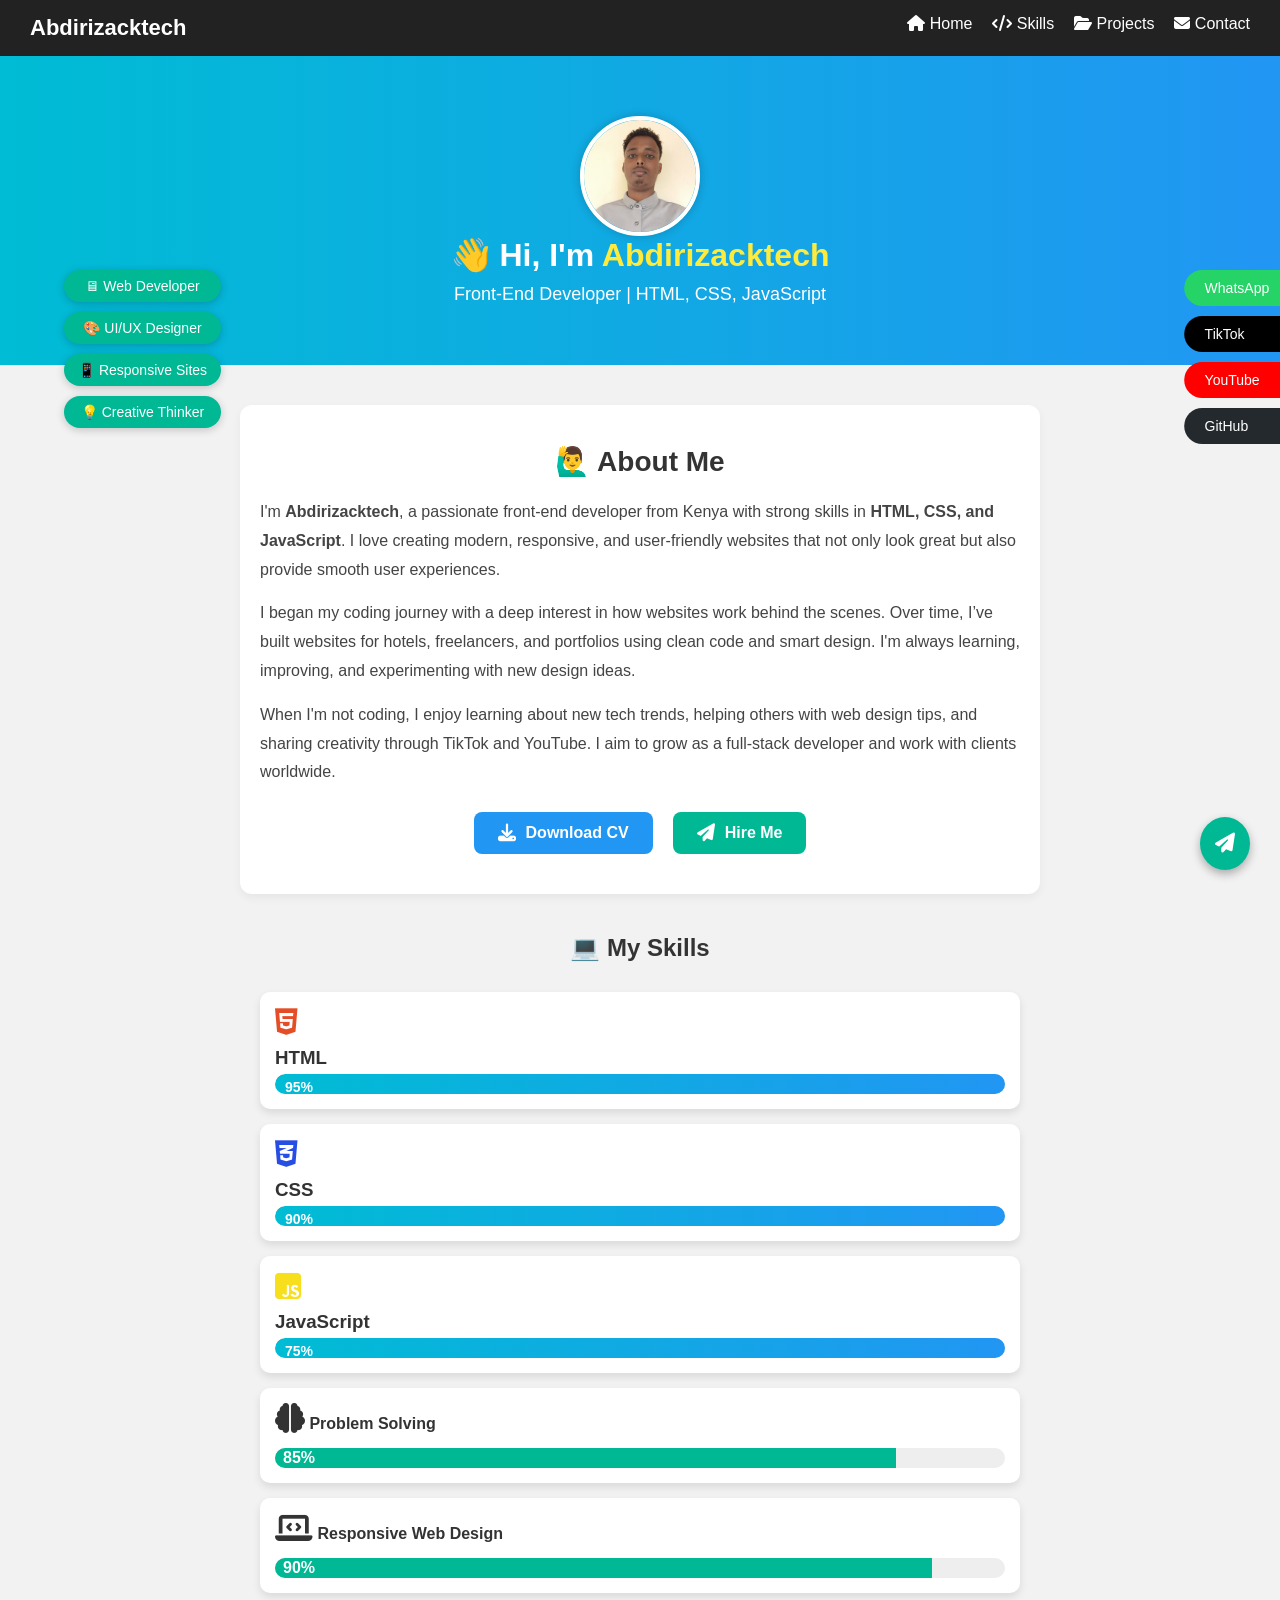
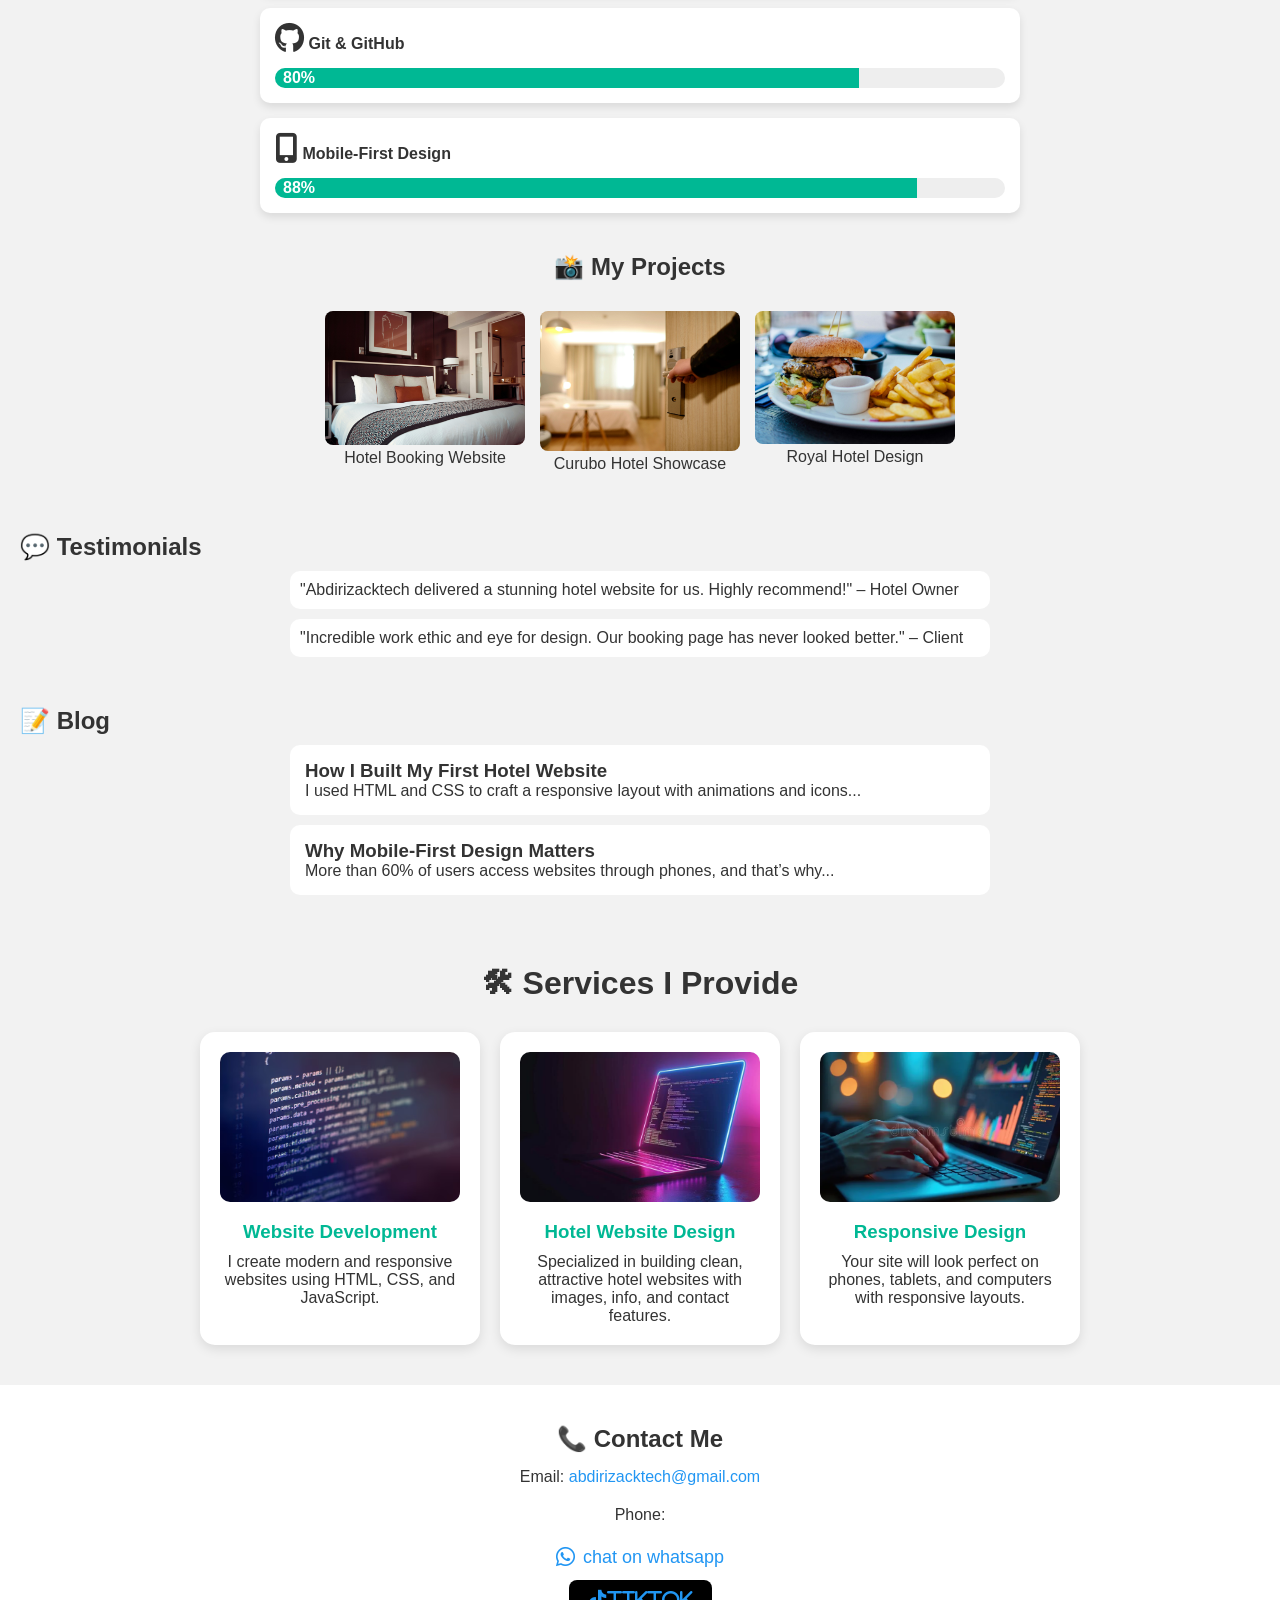
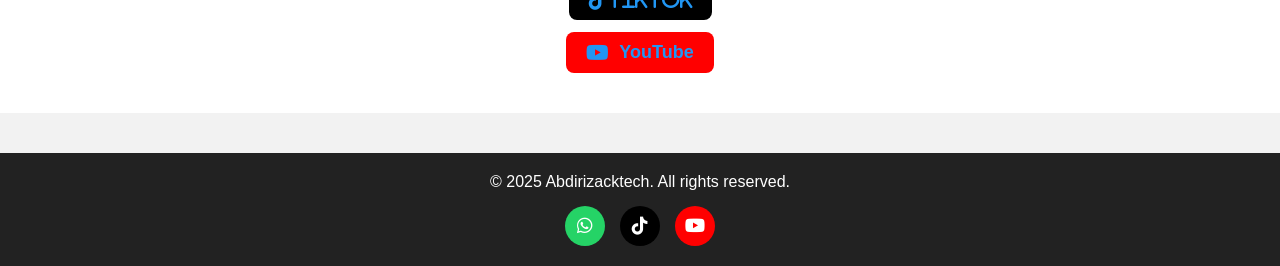
==== index.html @ b5147c23 "Rename p.html to index.html" ====
<!DOCTYPE html>
<html lang="en">
  <head>
    <meta charset="UTF-8" />
    <title>Abdirizacktech Portfolio</title>
    <link rel="stylesheet" href="style.css" />
    <!-- Font Awesome CDN -->
    <link
      rel="stylesheet"
      href="https://cdnjs.cloudflare.com/ajax/libs/font-awesome/6.4.0/css/all.min.css" />
    <meta name="viewport" content="width=device-width, initial-scale=1.0" />
  </head>
  <body>
    <!-- Navbar -->
    <nav class="navbar">
      <div class="logo">Abdirizacktech</div>
      <ul class="nav-links">
        <li>
          <a href="#home"><i class="fas fa-home"></i> Home</a>
        </li>
        <li>
          <a href="#skills"><i class="fas fa-code"></i> Skills</a>
        </li>
        <li>
          <a href="#projects"><i class="fas fa-folder-open"></i> Projects</a>
        </li>
        <li>
          <a href="#contact"><i class="fas fa-envelope"></i> Contact</a>
        </li>
      </ul>
    </nav>

    <!-- Header -->
    <header id="home">
      <div class="header-content">
        <div class="popup-container">
          <div class="popup-bubble">🖥 Web Developer</div>
          <div class="popup-bubble">🎨 UI/UX Designer</div>
          <div class="popup-bubble">📱 Responsive Sites</div>
          <div class="popup-bubble">💡 Creative Thinker</div>
        </div>
        <img
          src="profiles/IMG_20241104_105812_166.jpg"
          alt="my profile"
          class="profile-pc" />
      </div>
      <h1 class="slide-down">👋 Hi, I'm <span>Abdirizacktech</span></h1>
      <p class="fade-in">Front-End Developer | HTML, CSS, JavaScript</p>
    </header>
    <!--about me section-->
    <section class="about-section" id="about">
      <h2>🙋‍♂️ About Me</h2>
      <p>
        I'm <strong>Abdirizacktech</strong>, a passionate front-end developer
        from Kenya with strong skills in
        <strong>HTML, CSS, and JavaScript</strong>. I love creating modern,
        responsive, and user-friendly websites that not only look great but also
        provide smooth user experiences.
      </p>

      <p>
        I began my coding journey with a deep interest in how websites work
        behind the scenes. Over time, I’ve built websites for hotels,
        freelancers, and portfolios using clean code and smart design. I'm
        always learning, improving, and experimenting with new design ideas.
      </p>

      <p>
        When I'm not coding, I enjoy learning about new tech trends, helping
        others with web design tips, and sharing creativity through TikTok and
        YouTube. I aim to grow as a full-stack developer and work with clients
        worldwide.
      </p>
      <div class="about-buttons">
        <a href="cv.pdf" download class="btn btn-download">
          <i class="fas fa-download"></i> Download CV
        </a>
        <a href="#contact" class="btn btn-hire">
          <i class="fas fa-paper-plane"></i> Hire Me
        </a>
      </div>
    </section>
    <!-- Skills Section -->
    <section class="skills-section" id="skills">
      <h2>💻 My Skills</h2>

      <div class="skill-box">
        <i class="fab fa-html5 html-icon"></i>
        <h3>HTML</h3>
        <div class="skill-bar">
          <div class="progress" style="width: 95%">95%</div>
        </div>
      </div>

      <div class="skill-box">
        <i class="fab fa-css3-alt css-icon"></i>
        <h3>CSS</h3>
        <div class="skill-bar">
          <div class="progress" style="width: 90%">90%</div>
        </div>
      </div>

      <div class="skill-box">
        <i class="fab fa-js-square js-icon"></i>
        <h3>JavaScript</h3>
        <div class="skill-bar">
          <div class="progress" style="width: 75%">75%</div>
        </div>
      </div>
      <!-- Existing skills above here -->

      <!-- New Expanded Skills -->
      <div class="skill-box">
        <i class="fas fa-brain"></i> Problem Solving
        <div class="skill-bar">
          <div class="skill-level" style="width: 85%">85%</div>
        </div>
      </div>
      <div class="skill-box">
        <i class="fas fa-laptop-code"></i> Responsive Web Design
        <div class="skill-bar">
          <div class="skill-level" style="width: 90%">90%</div>
        </div>
      </div>
      <div class="skill-box">
        <i class="fab fa-github"></i> Git & GitHub
        <div class="skill-bar">
          <div class="skill-level" style="width: 80%">80%</div>
        </div>
      </div>
      <div class="skill-box">
        <i class="fas fa-mobile-alt"></i> Mobile-First Design
        <div class="skill-bar">
          <div class="skill-level" style="width: 88%">88%</div>
        </div>
      </div>
    </section>
    <!-- Projects Section -->
    <section class="projects-section" id="projects">
      <h2>📸 My Projects</h2>
      <div class="project-gallery">
        <div class="project">
          <a href="#"
            ><img
              src="hotel pic/pexels-pixabay-164595.jpg"
              alt="Hotel Project 1"
          /></a>
          <p>Hotel Booking Website</p>
        </div>
        <div class="project">
          <a href="#"
            ><img
              src="hotel pic/pexels-pixabay-271639.jpg"
              alt="Hotel Project 2"
          /></a>
          <p>Curubo Hotel Showcase</p>
        </div>
        <div class="project">
          <a href="#"
            ><img
              src="hotel pic/pexels-robinstickel-70497.jpg"
              alt="Hotel Project 3"
          /></a>
          <p>Royal Hotel Design</p>
        </div>
      </div>
    </section>
    <section class="testimonial-section">
      <h2>💬 Testimonials</h2>
      <div class="testimonial">
        <p>
          "Abdirizacktech delivered a stunning hotel website for us. Highly
          recommend!" – Hotel Owner
        </p>
      </div>
      <div class="testimonial">
        <p>
          "Incredible work ethic and eye for design. Our booking page has never
          looked better." – Client
        </p>
      </div>
    </section>
    <section class="blog-section">
      <h2>📝 Blog</h2>
      <div class="blog-post">
        <h3>How I Built My First Hotel Website</h3>
        <p>
          I used HTML and CSS to craft a responsive layout with animations and
          icons...
        </p>
      </div>
      <div class="blog-post">
        <h3>Why Mobile-First Design Matters</h3>
        <p>
          More than 60% of users access websites through phones, and that’s
          why...
        </p>
      </div>
    </section>
    <section id="services">
      <h2>🛠 Services I Provide</h2>
      <div class="service-boxes">
        <div class="service">
          <img src="profiles/html5-editor.avif" alt="Web Development" />
          <h3>Website Development</h3>
          <p>
            I create modern and responsive websites using HTML, CSS, and
            JavaScript.
          </p>
        </div>
        <div class="service">
          <img src="profiles/modern-laptop.jpeg" alt="Hotel Website" />
          <h3>Hotel Website Design</h3>
          <p>
            Specialized in building clean, attractive hotel websites with
            images, info, and contact features.
          </p>
        </div>
        <div class="service">
          <img src="profiles/hands-coding.webp" alt="Responsive Design" />
          <h3>Responsive Design</h3>
          <p>
            Your site will look perfect on phones, tablets, and computers with
            responsive layouts.
          </p>
        </div>
      </div>
    </section>

    <!-- Contact Section -->
    <section class="contact-section" id="contact">
      <h2>📞 Contact Me</h2>
      <p>
        Email:
        <a href="mailto:abdirizacktech@gmail.com">abdirizacktech@gmail.com</a>
      </p>
      <div class="social-links">
        Phone:
        <a
          href="https://wa.me/254721620254"
          target="_blank"
          class="whatsapp-link"
          ><i class="fab fa-whatsapp"></i>chat on whatsapp</a
        >
        <a
          href="https://www.tiktok.com/@Abdirizacktech"
          target="_blank"
          class="social-icon tiktok">
          <i class="fab fa-tiktok">TikTok</i>
        </a>
        <a
          href="https://www.youtube.com/@All tech"
          target="_blank"
          class="social-icon youtube">
          <i class="fab fa-youtube"></i>
          YouTube</a
        >
      </div>
    </section>

    <!-- Footer -->
    <footer>
      <p>© 2025 Abdirizacktech. All rights reserved.</p>

      <div class="footer-socials">
        <a
          href="https://wa.me/254712345678"
          target="_blank"
          class="footer-icon whatsapp">
          <i class="fab fa-whatsapp"></i>
        </a>
        <a
          href="https://www.tiktok.com/@Abdirizacktech"
          target="_blank"
          class="footer-icon tiktok">
          <i class="fab fa-tiktok"></i>
        </a>
        <a
          href="https://www.youtube.com/@All tech"
          target="_blank"
          class="footer-icon youtube">
          <i class="fab fa-youtube"></i>
        </a>
      </div>
    </footer>
    <a href="#contact" class="floating-hire-btn" title="Hire Me">
      <i class="fas fa-paper-plane"></i>
    </a>
    <div class="socials-right">
      <a
        href="https://wa.me/yourwhatsapplink"
        target="_blank"
        class="social whatsapp"
        >WhatsApp</a
      >
      <a
        href="https://tiktok.com/@yourusername"
        target="_blank"
        class="social tiktok"
        >TikTok</a
      >
      <a
        href="https://youtube.com/@yourchannel"
        target="_blank"
        class="social youtube"
        >YouTube</a
      >
      <a
        href="https://github.com/yourgithub"
        target="_blank"
        class="social github"
        >GitHub</a
      >
    </div>
  </body>
</html>
---- style.css ----
/* General Reset */
* {
  margin: 0;
  padding: 0;
  box-sizing: border-box;
}
body {
  font-family: 'Segoe UI', sans-serif;
  background: #f2f2f2;
  color: #333;
  scroll-behavior: smooth;
}

/* Navbar */
.navbar {
  background: #222;
  color: white;
  display: flex;
  justify-content: space-between;
  padding: 15px 30px;
  position: sticky;
  top: 0;
  z-index: 1000;
}
.logo {
  font-size: 22px;
  font-weight: bold;
}
.nav-links {
  list-style: none;
  display: flex;
  gap: 20px;
}
.nav-links li a {
  text-decoration: none;
  color: white;
  font-size: 16px;
  transition: color 0.3s;
}
.nav-links li a:hover {
  color: #00bcd4;
}

/* Header */
header {
  background: linear-gradient(to right, #00bcd4, #2196f3);
  padding: 60px 20px;
  text-align: center;
  color: white;
}
header h1 span {
  color: #ffeb3b;
}
header p {
  margin-top: 10px;
  font-size: 18px;
}

/* Skills */
.skills-section {
  max-width: 800px;
  margin: 40px auto;
  padding: 0 20px;
}
.skills-section h2 {
  text-align: center;
  margin-bottom: 30px;
}
.skill-box {
  background: white;
  padding: 20px;
  border-radius: 12px;
  box-shadow: 0 4px 10px rgba(0,0,0,0.1);
  margin-bottom: 20px;
  transition: transform 0.3s;
}
.skill-box:hover {
  transform: scale(1.02);
}
.skill-box i {
  font-size: 30px;
  margin-bottom: 10px;
}
.html-icon { color: #e44d26; }
.css-icon { color: #264de4; }
.js-icon { color: #f7df1e; }

.skill-bar {
  background: #ddd;
  border-radius: 10px;
  overflow: hidden;
  margin-top: 10px;
}
.progress {
  background: linear-gradient(to right, #00bcd4, #2196f3);
  color: white;
  padding: 5px 10px;
  border-radius: 10px 0 0 10px;
  font-size: 14px;
  width: 0;
  animation: fillBar 1.5s forwards;
}

/* Projects */
.projects-section {
  max-width: 800px;
  margin: 40px auto;
  padding: 0 20px;
}
.projects-section h2 {
  text-align: center;
  margin-bottom: 30px;
}
.project-card {
  background: white;
  padding: 20px;
  border-radius: 12px;
  margin-bottom: 20px;
  box-shadow: 0 4px 10px rgba(0,0,0,0.1);
  transition: 0.3s;
}
.project-card:hover {
  transform: translateY(-5px);
}

/* Contact */
.contact-section {
  background: #fff;
  padding: 40px 20px;
  text-align: center;
}
.contact-section h2 {
  margin-bottom: 15px;
}
.contact-section a {
  color: #2196f3;
  text-decoration: none;
}

/* Footer */
footer {
  text-align: center;
  background: #222;
  color: white;
  padding: 20px;
  margin-top: 40px;
}

/* Animations */
@keyframes fillBar {
  to { width: inherit; }
}
.slide-down {
  animation: slideDown 1s ease;
}
@keyframes slideDown {
  from {
    transform: translateY(-40px);
    opacity: 0;
  }
  to {
    transform: translateY(0);
    opacity: 1;
  }
}
.fade-in {
  animation: fadeIn 2s ease;
}
@keyframes fadeIn {
  from { opacity: 0; }
  to { opacity: 1; }
}

/* Responsive */
@media (max-width: 600px) {
  .nav-links {
    flex-direction: column;
    gap: 10px;
    background: #333;
    padding: 10px;
  }
  .nav-links li a {
    display: block;
    padding: 5px 0;
  }
  header h1 {
    font-size: 24px;
  }
}
.header-content{
  display: flex;
  align-items: center;
  justify-content: center;
  gap: 20px;
  flex-wrap: wrap;
}
.profile-pc{
  width: 120px;
  height: 120px;
  border-radius: 50%;
  object-fit: cover;
  border: 4px solid #fff;
  box-shadow: 0 0 10px rgba(0,0,0,0.2);
}
.whatsapp-link{
  font-size: 18px;
  color: #25D366;
  text-decoration: none;
  display: inline-flex;
  align-items: center;
  gap: 8px;
  margin-top: 10px;
}
.whatsapp-link i {
  font-size: 22px;
}
.whatsapp-link:hover{
  color: #1ebe57;
  text-decoration: underline;
}.social-links {
  display: flex;
  flex-direction: column;
  align-items: center;
  gap: 12px;
  margin-top: 20px;
}

.social-icon {
  text-decoration: none;
  font-size: 18px;
  display: inline-flex;
  align-items: center;
  gap: 10px;
  padding: 10px 20px;
  border-radius: 8px;
  color: white;
  transition: 0.3s ease;
  font-weight: bold;
}

.social-icon i {
  font-size: 20px;
}

/* Platform-specific styles */
.whatsapp {
  background-color: #25D366;
}
.whatsapp:hover {
  background-color: #1ebe57;
}

.tiktok {
  background-color: #000;
}
.tiktok:hover {
  background-color: #111;
}

.youtube {
  background-color: #FF0000;
}
.youtube:hover {
  background-color: #cc0000;
}

.footer-socials {
  margin-top: 15px;
  display: flex;
  justify-content: center;
  gap: 15px;
}

.footer-icon {
  background: #444;
  color: white;
  font-size: 18px;
  width: 40px;
  height: 40px;
  border-radius: 50%;
  display: flex;
  justify-content: center;
  align-items: center;
  text-decoration: none;
  transition: background 0.3s ease, transform 0.3s ease;
}

.footer-icon:hover {
  transform: scale(1.1);
}

/* Icon colors */
.footer-icon.whatsapp { background-color: #25D366; }
.footer-icon.tiktok { background-color: #000; }
.footer-icon.youtube { background-color: #FF0000; }

.about-section {
  background: white;
  padding: 40px 20px;
  max-width: 800px;
  margin: 40px auto;
  border-radius: 12px;
  box-shadow: 0 4px 10px rgba(0,0,0,0.05);
}

.about-section h2 {
  text-align: center;
  margin-bottom: 20px;
  font-size: 28px;
}

.about-section p {
  font-size: 16px;
  line-height: 1.8;
  margin-bottom: 15px;
  color: #444;
}
.about-buttons {
  display: flex;
  justify-content: center;
  gap: 20px;
  margin-top: 25px;
  flex-wrap: wrap;
}

.btn {
  text-decoration: none;
  font-size: 16px;
  padding: 12px 24px;
  border-radius: 8px;
  font-weight: bold;
  display: inline-flex;
  align-items: center;
  gap: 10px;
  transition: 0.3s ease;
}

.btn i {
  font-size: 18px;
}

/* Specific button styles */
.btn-download {
  background-color: #2196f3;
  color: white;
}
.btn-download:hover {
  background-color: #1976d2;
}

.btn-hire {
  background-color: #00b894;
  color: white;
}
.btn-hire:hover {
  background-color: #00997a;
}
.floating-hire-btn {
  position: fixed;
  bottom: 30px;
  right: 30px;
  background-color: #00b894;
  color: white;
  padding: 15px;
  border-radius: 50%;
  font-size: 20px;
  box-shadow: 0 4px 10px rgba(0,0,0,0.3);
  text-align: center;
  z-index: 999;
  transition: 0.3s ease;
  text-decoration: none;
}
.floating-hire-btn:hover {
  background-color: #00997a;
}
.skill-box {
  background-color: #fff;
  padding: 15px;
  border-radius: 10px;
  box-shadow: 0 4px 8px rgba(0,0,0,0.1);
  margin-bottom: 15px;
  font-weight: bold;
}

.skill-bar {
  background-color: #eee;
  border-radius: 10px;
  overflow: hidden;
  margin-top: 5px;
  height: 20px;
}

.skill-level {
  height: 100%;
  background-color: #00b894;
  color: #fff;
  padding-left: 8px;
  line-height: 20px;
}
.testimonial-section, .blog-section {
  padding: 20px;
}

.testimonial {
  background: white;
  padding: 10px;
  margin: 10px auto;
  border-radius: 10px;
  max-width: 700px;
}
.blog-post {
  background: white;
  padding: 15px;
  margin: 10px auto;
  border-radius: 10px;
  max-width: 700px;
}
/* Projects */
.project-gallery {
  display: flex;
  gap: 15px;
  justify-content: center;
  flex-wrap: wrap;
}
.project {
  text-align: center;
}
.project img {
  width: 200px;
  border-radius: 8px;
}
#services {
  padding: 40px 20px;
  background-color: #f2f2f2;
  text-align: center;
}
#services h2 {
  font-size: 2em;
  margin-bottom: 30px;
  color: #333;
}
.service-boxes {
  display: flex;
  flex-wrap: wrap;
  justify-content: center;
  gap: 20px;
}
.service {
  width: 280px;
  background: #fff;
  border-radius: 15px;
  padding: 20px;
  box-shadow: 0 4px 12px rgba(0,0,0,0.1);
  transition: transform 0.3s;
}
.service:hover {
  transform: scale(1.05);
}
.service img {
  width: 100%;
  height: 150px;
  object-fit: cover;
  border-radius: 10px;
}
.service h3 {
  margin: 15px 0 10px;
  color: #00b894;
}
.popup-container {
  position: absolute;
  top: 30%;
  left: 5%;
  display: flex;
  flex-direction: column;
  gap: 10px;
  z-index: 10;
}

.popup-bubble {
  background-color: #00b894;
  color: #fff;
  padding: 8px 14px;
  border-radius: 20px;
  font-size: 14px;
  animation: float 3s ease-in-out infinite;
  box-shadow: 0 2px 8px rgba(0,0,0,0.2);
  transition: transform 0.3s;
}

.popup-bubble:hover {
  transform: scale(1.1);
}

@keyframes float {
  0% { transform: translateY(0); }
  50% { transform: translateY(-5px); }
  100% { transform: translateY(0); }
}
.hero-wrapper {
  position: relative;
  display: flex;
  align-items: center;
  justify-content: center;
}
.hero-img {
  width: 300px;
  border-radius: 15px;
  box-shadow: 0 4px 16px rgba(0,0,0,0.3);
}
.socials-right {
  position: absolute;
  top: 30%;
  right: 5%;
  display: flex;
  flex-direction: column;
  gap: 10px;
  z-index: 10;
}

.socials-right .social {
  background-color: #333;
  color: white;
  padding: 10px 20px;
  text-decoration: none;
  border-radius: 30px 0 0 30px;
  font-size: 14px;
  transition: all 0.3s ease;
  transform: translateX(70%);
}

.socials-right .social:hover {
  transform: translateX(0);
}

.social.whatsapp { background: #25d366; }
.social.tiktok   { background: #000000; }
.social.youtube  { background: #FF0000; }
.social.github   { background: #24292e; }
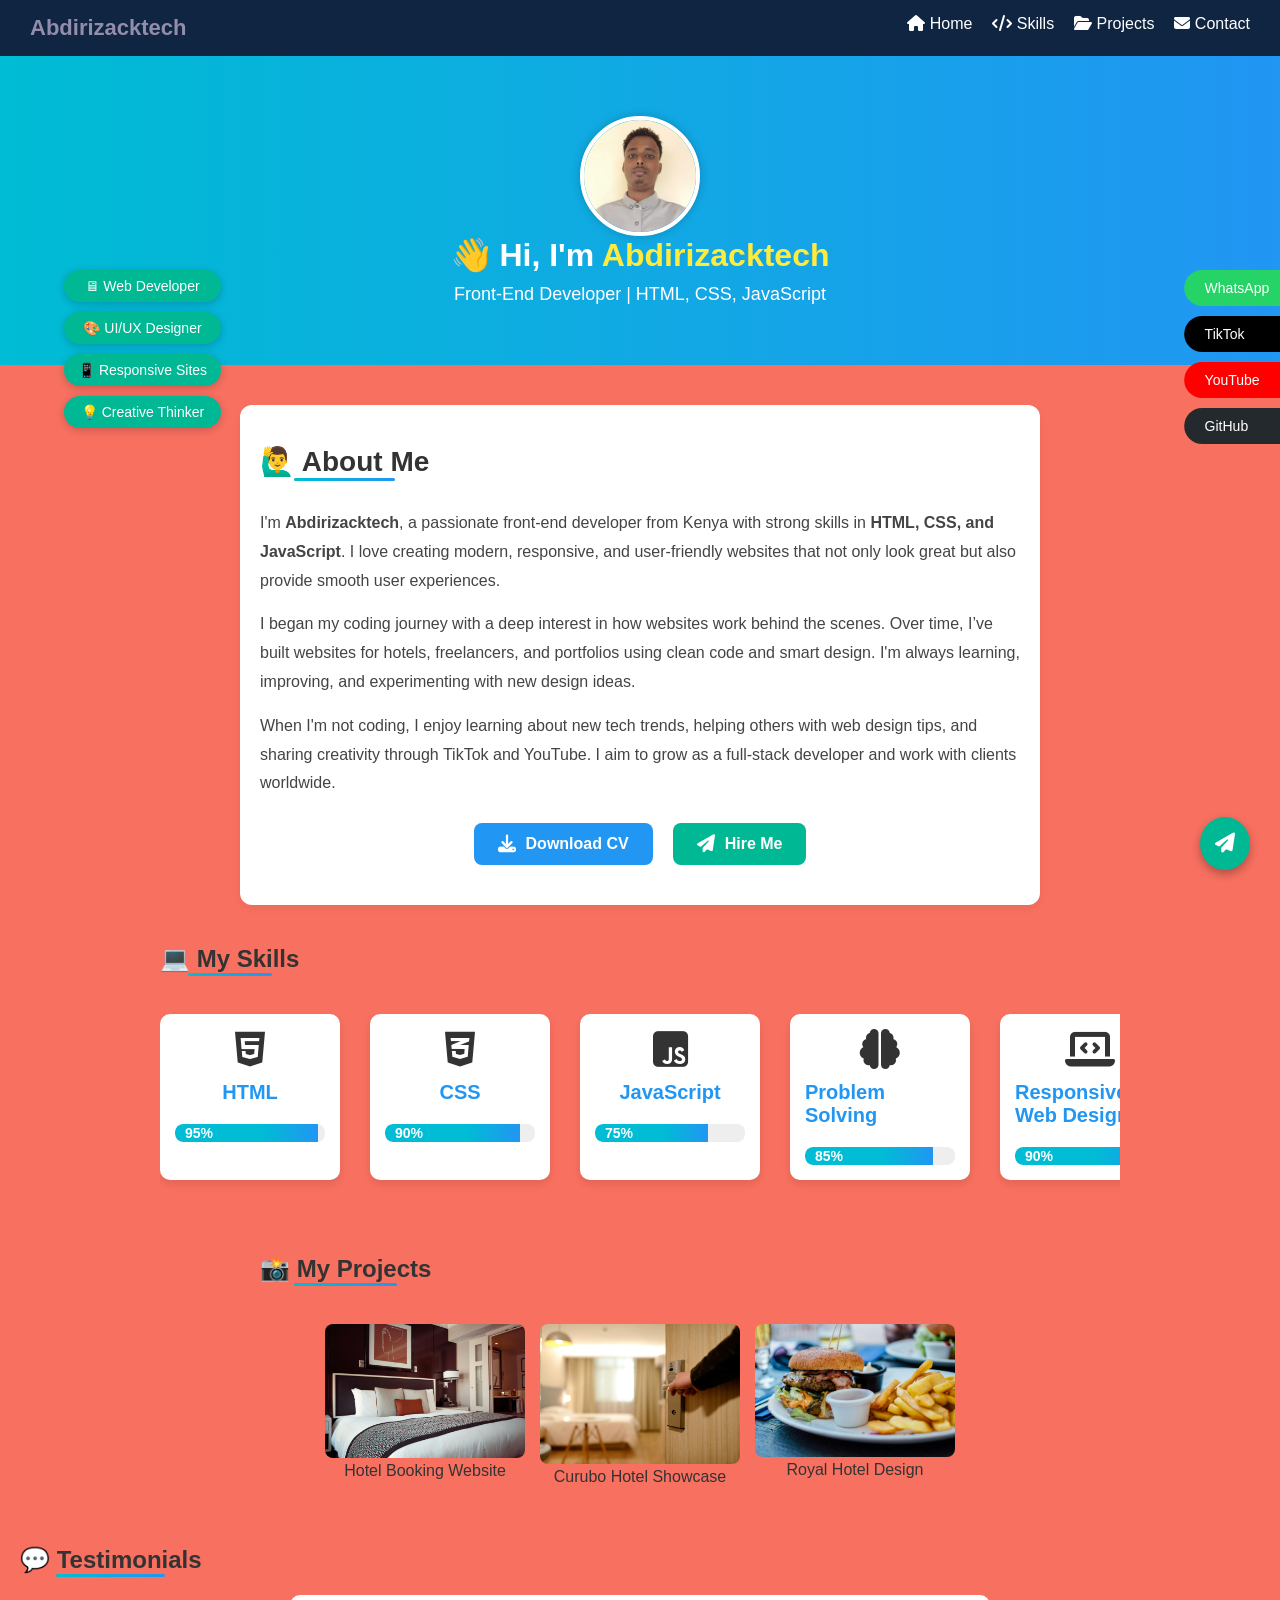
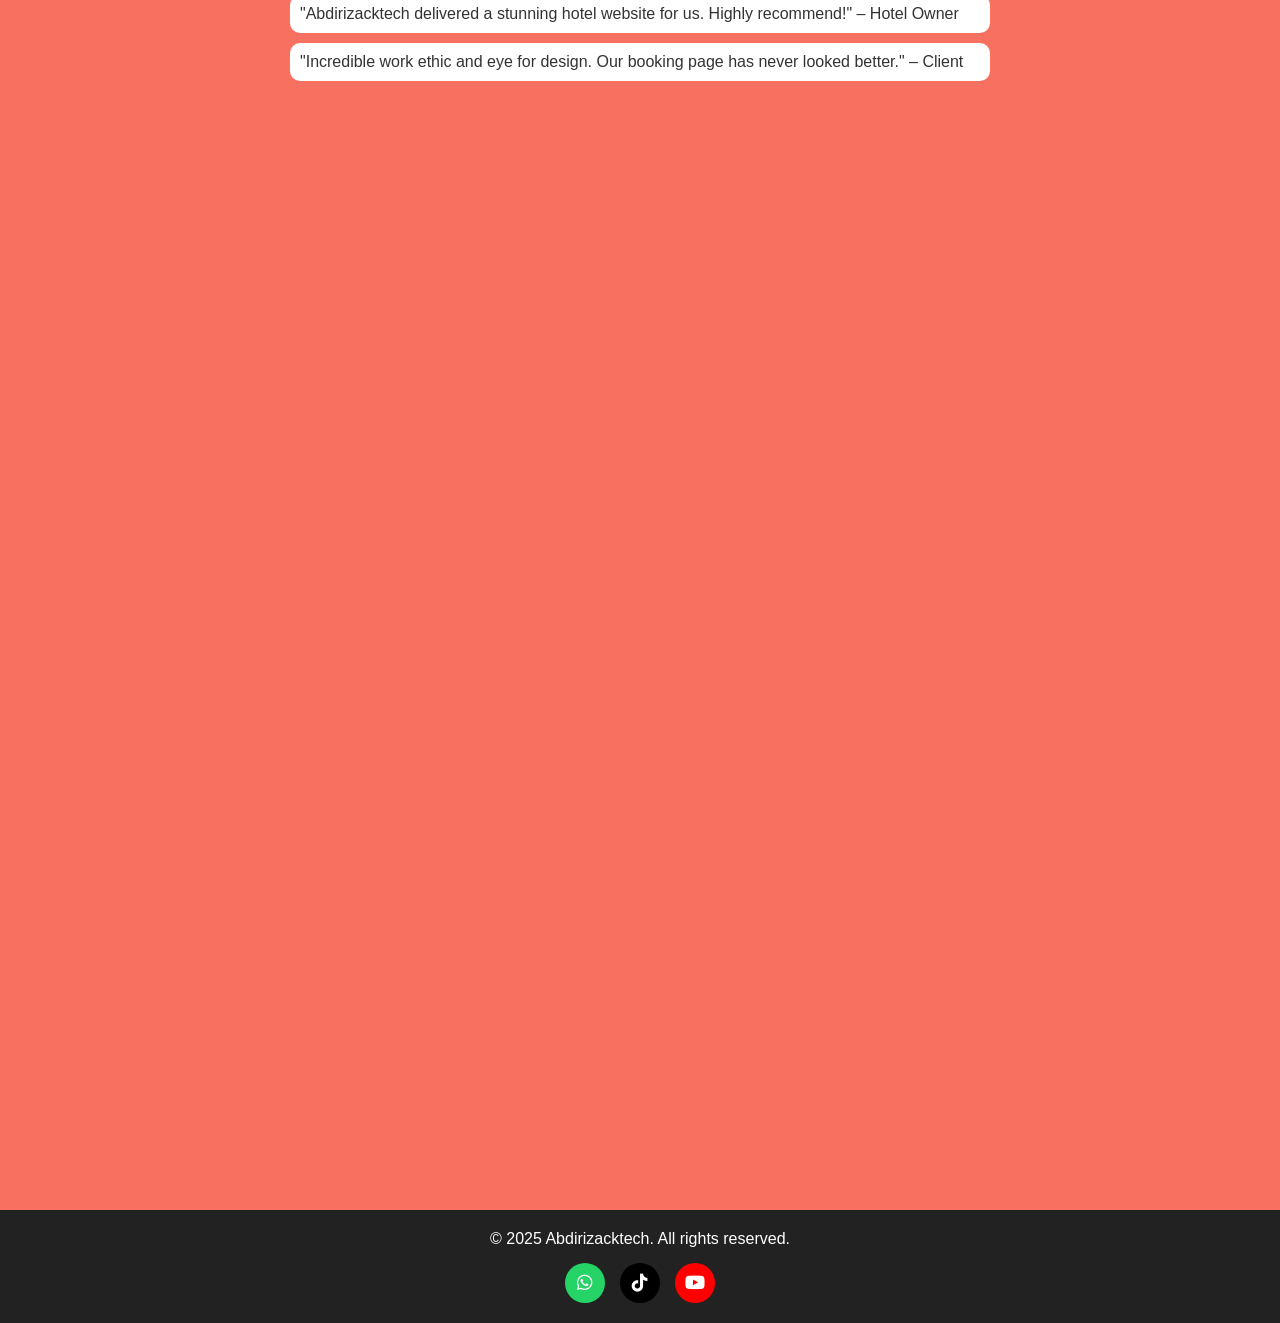
==== commit 6702ec55: "update project pages and design" ====
--- a/index.html
+++ b/index.html
@@ -9,6 +9,42 @@
       rel="stylesheet"
       href="https://cdnjs.cloudflare.com/ajax/libs/font-awesome/6.4.0/css/all.min.css" />
     <meta name="viewport" content="width=device-width, initial-scale=1.0" />
+    <meta
+      name="description"
+      content="Abdirizacktech Portfolio - Front-End Developer, UI/UX Designer, Responsive Websites, Projects, Services, Blog, Contact, Testimonials, About." />
+    <meta
+      name="keywords"
+      content="Abdirizacktech, Portfolio, Web Developer, UI/UX, HTML, CSS, JavaScript, Projects, Services, Blog, Contact, Testimonials, Kenya, Freelancer" />
+    <meta name="author" content="Abdirizacktech" />
+    <meta name="robots" content="index, follow" />
+    <meta property="og:title" content="Abdirizacktech Portfolio" />
+    <meta
+      property="og:description"
+      content="Front-End Developer, UI/UX Designer, Responsive Websites, Projects, Services, Blog, Contact, Testimonials, About." />
+    <meta property="og:type" content="website" />
+    <meta property="og:url" content="https://abdirizacktech.com/" />
+    <meta property="og:image" content="profiles/IMG_20241104_105812_166.jpg" />
+    <meta name="twitter:card" content="summary_large_image" />
+    <meta name="twitter:title" content="Abdirizacktech Portfolio" />
+    <meta
+      name="twitter:description"
+      content="Front-End Developer, UI/UX Designer, Responsive Websites, Projects, Services, Blog, Contact, Testimonials, About." />
+    <meta name="twitter:image" content="profiles/IMG_20241104_105812_166.jpg" />
+    <script type="application/ld+json">
+      {
+        "@context": "https://schema.org",
+        "@type": "Person",
+        "name": "Abdirizacktech",
+        "url": "https://abdirizacktech.com/",
+        "image": "profiles/IMG_20241104_105812_166.jpg",
+        "jobTitle": "Front-End Developer",
+        "sameAs": [
+          "https://github.com/yourgithub",
+          "https://www.tiktok.com/@Abdirizacktech",
+          "https://www.youtube.com/@All tech"
+        ]
+      }
+    </script>
   </head>
   <body>
     <!-- Navbar -->
@@ -41,14 +77,15 @@
         </div>
         <img
           src="profiles/IMG_20241104_105812_166.jpg"
-          alt="my profile"
-          class="profile-pc" />
+          alt="Abdirizacktech profile photo - Front-End Developer"
+          class="profile-pc"
+          loading="lazy" />
       </div>
       <h1 class="slide-down">👋 Hi, I'm <span>Abdirizacktech</span></h1>
       <p class="fade-in">Front-End Developer | HTML, CSS, JavaScript</p>
     </header>
     <!--about me section-->
-    <section class="about-section" id="about">
+    <section class="about-section section" id="about">
       <h2>🙋‍♂️ About Me</h2>
       <p>
         I'm <strong>Abdirizacktech</strong>, a passionate front-end developer
@@ -81,91 +118,94 @@
       </div>
     </section>
     <!-- Skills Section -->
-    <section class="skills-section" id="skills">
+    <section class="skills-section section" id="skills">
       <h2>💻 My Skills</h2>
-
-      <div class="skill-box">
-        <i class="fab fa-html5 html-icon"></i>
-        <h3>HTML</h3>
-        <div class="skill-bar">
-          <div class="progress" style="width: 95%">95%</div>
-        </div>
-      </div>
-
-      <div class="skill-box">
-        <i class="fab fa-css3-alt css-icon"></i>
-        <h3>CSS</h3>
-        <div class="skill-bar">
-          <div class="progress" style="width: 90%">90%</div>
-        </div>
-      </div>
-
-      <div class="skill-box">
-        <i class="fab fa-js-square js-icon"></i>
-        <h3>JavaScript</h3>
-        <div class="skill-bar">
-          <div class="progress" style="width: 75%">75%</div>
-        </div>
-      </div>
-      <!-- Existing skills above here -->
-
-      <!-- New Expanded Skills -->
-      <div class="skill-box">
-        <i class="fas fa-brain"></i> Problem Solving
-        <div class="skill-bar">
-          <div class="skill-level" style="width: 85%">85%</div>
-        </div>
-      </div>
-      <div class="skill-box">
-        <i class="fas fa-laptop-code"></i> Responsive Web Design
-        <div class="skill-bar">
-          <div class="skill-level" style="width: 90%">90%</div>
-        </div>
-      </div>
-      <div class="skill-box">
-        <i class="fab fa-github"></i> Git & GitHub
-        <div class="skill-bar">
-          <div class="skill-level" style="width: 80%">80%</div>
-        </div>
-      </div>
-      <div class="skill-box">
-        <i class="fas fa-mobile-alt"></i> Mobile-First Design
-        <div class="skill-bar">
-          <div class="skill-level" style="width: 88%">88%</div>
+      <div class="skills-scroll">
+        <div class="skill-box">
+          <i class="fab fa-html5 html-icon"></i>
+          <h3>HTML</h3>
+          <div class="skill-bar">
+            <div class="progress" style="--bar-width: 95%">95%</div>
+          </div>
+        </div>
+        <div class="skill-box">
+          <i class="fab fa-css3-alt css-icon"></i>
+          <h3>CSS</h3>
+          <div class="skill-bar">
+            <div class="progress" style="--bar-width: 90%">90%</div>
+          </div>
+        </div>
+        <div class="skill-box">
+          <i class="fab fa-js-square js-icon"></i>
+          <h3>JavaScript</h3>
+          <div class="skill-bar">
+            <div class="progress" style="--bar-width: 75%">75%</div>
+          </div>
+        </div>
+        <div class="skill-box">
+          <i class="fas fa-brain"></i>
+          <h3>Problem Solving</h3>
+          <div class="skill-bar">
+            <div class="progress" style="--bar-width: 85%">85%</div>
+          </div>
+        </div>
+        <div class="skill-box">
+          <i class="fas fa-laptop-code"></i>
+          <h3>Responsive Web Design</h3>
+          <div class="skill-bar">
+            <div class="progress" style="--bar-width: 90%">90%</div>
+          </div>
+        </div>
+        <div class="skill-box">
+          <i class="fab fa-github"></i>
+          <h3>Git & GitHub</h3>
+          <div class="skill-bar">
+            <div class="progress" style="--bar-width: 80%">80%</div>
+          </div>
+        </div>
+        <div class="skill-box">
+          <i class="fas fa-mobile-alt"></i>
+          <h3>Mobile-First Design</h3>
+          <div class="skill-bar">
+            <div class="progress" style="--bar-width: 88%">88%</div>
+          </div>
         </div>
       </div>
     </section>
     <!-- Projects Section -->
-    <section class="projects-section" id="projects">
+    <section class="projects-section section" id="projects">
       <h2>📸 My Projects</h2>
       <div class="project-gallery">
         <div class="project">
-          <a href="#"
-            ><img
+          <a href="project-hotel-booking.html">
+            <img
               src="hotel pic/pexels-pixabay-164595.jpg"
-              alt="Hotel Project 1"
-          /></a>
+              alt="Hotel Booking Website project screenshot"
+              loading="lazy" />
+          </a>
           <p>Hotel Booking Website</p>
         </div>
         <div class="project">
-          <a href="#"
-            ><img
+          <a href="project-curubo-hotel.html">
+            <img
               src="hotel pic/pexels-pixabay-271639.jpg"
-              alt="Hotel Project 2"
-          /></a>
+              alt="Curubo Hotel Showcase project screenshot"
+              loading="lazy" />
+          </a>
           <p>Curubo Hotel Showcase</p>
         </div>
         <div class="project">
-          <a href="#"
-            ><img
+          <a href="project-royal-hotel.html">
+            <img
               src="hotel pic/pexels-robinstickel-70497.jpg"
-              alt="Hotel Project 3"
-          /></a>
+              alt="Royal Hotel Design project screenshot"
+              loading="lazy" />
+          </a>
           <p>Royal Hotel Design</p>
         </div>
       </div>
     </section>
-    <section class="testimonial-section">
+    <section class="testimonial-section section">
       <h2>💬 Testimonials</h2>
       <div class="testimonial">
         <p>
@@ -180,7 +220,7 @@
         </p>
       </div>
     </section>
-    <section class="blog-section">
+    <section class="blog-section section">
       <h2>📝 Blog</h2>
       <div class="blog-post">
         <h3>How I Built My First Hotel Website</h3>
@@ -197,11 +237,14 @@
         </p>
       </div>
     </section>
-    <section id="services">
+    <section id="services" class="section">
       <h2>🛠 Services I Provide</h2>
       <div class="service-boxes">
         <div class="service">
-          <img src="profiles/html5-editor.avif" alt="Web Development" />
+          <img
+            src="profiles/html5-editor.avif"
+            alt="Web Development Service illustration"
+            loading="lazy" />
           <h3>Website Development</h3>
           <p>
             I create modern and responsive websites using HTML, CSS, and
@@ -209,7 +252,10 @@
           </p>
         </div>
         <div class="service">
-          <img src="profiles/modern-laptop.jpeg" alt="Hotel Website" />
+          <img
+            src="profiles/modern-laptop.jpeg"
+            alt="Hotel Website Service illustration"
+            loading="lazy" />
           <h3>Hotel Website Design</h3>
           <p>
             Specialized in building clean, attractive hotel websites with
@@ -217,7 +263,10 @@
           </p>
         </div>
         <div class="service">
-          <img src="profiles/hands-coding.webp" alt="Responsive Design" />
+          <img
+            src="profiles/hands-coding.webp"
+            alt="Responsive Design Service illustration"
+            loading="lazy" />
           <h3>Responsive Design</h3>
           <p>
             Your site will look perfect on phones, tablets, and computers with
@@ -228,7 +277,7 @@
     </section>
 
     <!-- Contact Section -->
-    <section class="contact-section" id="contact">
+    <section class="contact-section section" id="contact">
       <h2>📞 Contact Me</h2>
       <p>
         Email:
@@ -312,5 +361,6 @@
         >GitHub</a
       >
     </div>
+    <script src="main.js"></script>
   </body>
 </html>
--- a/style.css
+++ b/style.css
@@ -1,539 +1,805 @@
-/* General Reset */
-* {
-  margin: 0;
-  padding: 0;
-  box-sizing: border-box;
-}
-body {
-  font-family: 'Segoe UI', sans-serif;
-  background: #f2f2f2;
-  color: #333;
-  scroll-behavior: smooth;
-}
-
-/* Navbar */
-.navbar {
-  background: #222;
-  color: white;
-  display: flex;
-  justify-content: space-between;
-  padding: 15px 30px;
-  position: sticky;
-  top: 0;
-  z-index: 1000;
-}
-.logo {
-  font-size: 22px;
-  font-weight: bold;
-}
-.nav-links {
-  list-style: none;
-  display: flex;
-  gap: 20px;
-}
-.nav-links li a {
-  text-decoration: none;
-  color: white;
-  font-size: 16px;
-  transition: color 0.3s;
-}
-.nav-links li a:hover {
-  color: #00bcd4;
-}
-
-/* Header */
-header {
-  background: linear-gradient(to right, #00bcd4, #2196f3);
-  padding: 60px 20px;
-  text-align: center;
-  color: white;
-}
-header h1 span {
-  color: #ffeb3b;
-}
-header p {
-  margin-top: 10px;
-  font-size: 18px;
-}
-
-/* Skills */
-.skills-section {
-  max-width: 800px;
-  margin: 40px auto;
-  padding: 0 20px;
-}
-.skills-section h2 {
-  text-align: center;
-  margin-bottom: 30px;
-}
-.skill-box {
-  background: white;
-  padding: 20px;
-  border-radius: 12px;
-  box-shadow: 0 4px 10px rgba(0,0,0,0.1);
-  margin-bottom: 20px;
-  transition: transform 0.3s;
-}
-.skill-box:hover {
-  transform: scale(1.02);
-}
-.skill-box i {
-  font-size: 30px;
-  margin-bottom: 10px;
-}
-.html-icon { color: #e44d26; }
-.css-icon { color: #264de4; }
-.js-icon { color: #f7df1e; }
-
-.skill-bar {
-  background: #ddd;
-  border-radius: 10px;
-  overflow: hidden;
-  margin-top: 10px;
-}
-.progress {
-  background: linear-gradient(to right, #00bcd4, #2196f3);
-  color: white;
-  padding: 5px 10px;
-  border-radius: 10px 0 0 10px;
-  font-size: 14px;
-  width: 0;
-  animation: fillBar 1.5s forwards;
-}
-
-/* Projects */
-.projects-section {
-  max-width: 800px;
-  margin: 40px auto;
-  padding: 0 20px;
-}
-.projects-section h2 {
-  text-align: center;
-  margin-bottom: 30px;
-}
-.project-card {
-  background: white;
-  padding: 20px;
-  border-radius: 12px;
-  margin-bottom: 20px;
-  box-shadow: 0 4px 10px rgba(0,0,0,0.1);
-  transition: 0.3s;
-}
-.project-card:hover {
-  transform: translateY(-5px);
-}
-
-/* Contact */
-.contact-section {
-  background: #fff;
-  padding: 40px 20px;
-  text-align: center;
-}
-.contact-section h2 {
-  margin-bottom: 15px;
-}
-.contact-section a {
-  color: #2196f3;
-  text-decoration: none;
-}
-
-/* Footer */
-footer {
-  text-align: center;
-  background: #222;
-  color: white;
-  padding: 20px;
-  margin-top: 40px;
-}
-
-/* Animations */
-@keyframes fillBar {
-  to { width: inherit; }
-}
-.slide-down {
-  animation: slideDown 1s ease;
-}
-@keyframes slideDown {
-  from {
-    transform: translateY(-40px);
-    opacity: 0;
-  }
-  to {
-    transform: translateY(0);
-    opacity: 1;
-  }
-}
-.fade-in {
-  animation: fadeIn 2s ease;
-}
-@keyframes fadeIn {
-  from { opacity: 0; }
-  to { opacity: 1; }
-}
-
-/* Responsive */
-@media (max-width: 600px) {
-  .nav-links {
-    flex-direction: column;
-    gap: 10px;
-    background: #333;
-    padding: 10px;
-  }
-  .nav-links li a {
-    display: block;
-    padding: 5px 0;
-  }
-  header h1 {
-    font-size: 24px;
-  }
-}
-.header-content{
-  display: flex;
-  align-items: center;
-  justify-content: center;
-  gap: 20px;
-  flex-wrap: wrap;
-}
-.profile-pc{
-  width: 120px;
-  height: 120px;
-  border-radius: 50%;
-  object-fit: cover;
-  border: 4px solid #fff;
-  box-shadow: 0 0 10px rgba(0,0,0,0.2);
-}
-.whatsapp-link{
-  font-size: 18px;
-  color: #25D366;
-  text-decoration: none;
-  display: inline-flex;
-  align-items: center;
-  gap: 8px;
-  margin-top: 10px;
-}
-.whatsapp-link i {
-  font-size: 22px;
-}
-.whatsapp-link:hover{
-  color: #1ebe57;
-  text-decoration: underline;
-}.social-links {
-  display: flex;
-  flex-direction: column;
-  align-items: center;
-  gap: 12px;
-  margin-top: 20px;
-}
-
-.social-icon {
-  text-decoration: none;
-  font-size: 18px;
-  display: inline-flex;
-  align-items: center;
-  gap: 10px;
-  padding: 10px 20px;
-  border-radius: 8px;
-  color: white;
-  transition: 0.3s ease;
-  font-weight: bold;
-}
-
-.social-icon i {
-  font-size: 20px;
-}
-
-/* Platform-specific styles */
-.whatsapp {
-  background-color: #25D366;
-}
-.whatsapp:hover {
-  background-color: #1ebe57;
-}
-
-.tiktok {
-  background-color: #000;
-}
-.tiktok:hover {
-  background-color: #111;
-}
-
-.youtube {
-  background-color: #FF0000;
-}
-.youtube:hover {
-  background-color: #cc0000;
-}
-
-.footer-socials {
-  margin-top: 15px;
-  display: flex;
-  justify-content: center;
-  gap: 15px;
-}
-
-.footer-icon {
-  background: #444;
-  color: white;
-  font-size: 18px;
-  width: 40px;
-  height: 40px;
-  border-radius: 50%;
-  display: flex;
-  justify-content: center;
-  align-items: center;
-  text-decoration: none;
-  transition: background 0.3s ease, transform 0.3s ease;
-}
-
-.footer-icon:hover {
-  transform: scale(1.1);
-}
-
-/* Icon colors */
-.footer-icon.whatsapp { background-color: #25D366; }
-.footer-icon.tiktok { background-color: #000; }
-.footer-icon.youtube { background-color: #FF0000; }
-
-.about-section {
-  background: white;
-  padding: 40px 20px;
-  max-width: 800px;
-  margin: 40px auto;
-  border-radius: 12px;
-  box-shadow: 0 4px 10px rgba(0,0,0,0.05);
-}
-
-.about-section h2 {
-  text-align: center;
-  margin-bottom: 20px;
-  font-size: 28px;
-}
-
-.about-section p {
-  font-size: 16px;
-  line-height: 1.8;
-  margin-bottom: 15px;
-  color: #444;
-}
-.about-buttons {
-  display: flex;
-  justify-content: center;
-  gap: 20px;
-  margin-top: 25px;
-  flex-wrap: wrap;
-}
-
-.btn {
-  text-decoration: none;
-  font-size: 16px;
-  padding: 12px 24px;
-  border-radius: 8px;
-  font-weight: bold;
-  display: inline-flex;
-  align-items: center;
-  gap: 10px;
-  transition: 0.3s ease;
-}
-
-.btn i {
-  font-size: 18px;
-}
-
-/* Specific button styles */
-.btn-download {
-  background-color: #2196f3;
-  color: white;
-}
-.btn-download:hover {
-  background-color: #1976d2;
-}
-
-.btn-hire {
-  background-color: #00b894;
-  color: white;
-}
-.btn-hire:hover {
-  background-color: #00997a;
-}
-.floating-hire-btn {
-  position: fixed;
-  bottom: 30px;
-  right: 30px;
-  background-color: #00b894;
-  color: white;
-  padding: 15px;
-  border-radius: 50%;
-  font-size: 20px;
-  box-shadow: 0 4px 10px rgba(0,0,0,0.3);
-  text-align: center;
-  z-index: 999;
-  transition: 0.3s ease;
-  text-decoration: none;
-}
-.floating-hire-btn:hover {
-  background-color: #00997a;
-}
-.skill-box {
-  background-color: #fff;
-  padding: 15px;
-  border-radius: 10px;
-  box-shadow: 0 4px 8px rgba(0,0,0,0.1);
-  margin-bottom: 15px;
-  font-weight: bold;
-}
-
-.skill-bar {
-  background-color: #eee;
-  border-radius: 10px;
-  overflow: hidden;
-  margin-top: 5px;
-  height: 20px;
-}
-
-.skill-level {
-  height: 100%;
-  background-color: #00b894;
-  color: #fff;
-  padding-left: 8px;
-  line-height: 20px;
-}
-.testimonial-section, .blog-section {
-  padding: 20px;
-}
-
-.testimonial {
-  background: white;
-  padding: 10px;
-  margin: 10px auto;
-  border-radius: 10px;
-  max-width: 700px;
-}
-.blog-post {
-  background: white;
-  padding: 15px;
-  margin: 10px auto;
-  border-radius: 10px;
-  max-width: 700px;
-}
-/* Projects */
-.project-gallery {
-  display: flex;
-  gap: 15px;
-  justify-content: center;
-  flex-wrap: wrap;
-}
-.project {
-  text-align: center;
-}
-.project img {
-  width: 200px;
-  border-radius: 8px;
-}
-#services {
-  padding: 40px 20px;
-  background-color: #f2f2f2;
-  text-align: center;
-}
-#services h2 {
-  font-size: 2em;
-  margin-bottom: 30px;
-  color: #333;
-}
-.service-boxes {
-  display: flex;
-  flex-wrap: wrap;
-  justify-content: center;
-  gap: 20px;
-}
-.service {
-  width: 280px;
-  background: #fff;
-  border-radius: 15px;
-  padding: 20px;
-  box-shadow: 0 4px 12px rgba(0,0,0,0.1);
-  transition: transform 0.3s;
-}
-.service:hover {
-  transform: scale(1.05);
-}
-.service img {
-  width: 100%;
-  height: 150px;
-  object-fit: cover;
-  border-radius: 10px;
-}
-.service h3 {
-  margin: 15px 0 10px;
-  color: #00b894;
-}
-.popup-container {
-  position: absolute;
-  top: 30%;
-  left: 5%;
-  display: flex;
-  flex-direction: column;
-  gap: 10px;
-  z-index: 10;
-}
-
-.popup-bubble {
-  background-color: #00b894;
-  color: #fff;
-  padding: 8px 14px;
-  border-radius: 20px;
-  font-size: 14px;
-  animation: float 3s ease-in-out infinite;
-  box-shadow: 0 2px 8px rgba(0,0,0,0.2);
-  transition: transform 0.3s;
-}
-
-.popup-bubble:hover {
-  transform: scale(1.1);
-}
-
-@keyframes float {
-  0% { transform: translateY(0); }
-  50% { transform: translateY(-5px); }
-  100% { transform: translateY(0); }
-}
-.hero-wrapper {
-  position: relative;
-  display: flex;
-  align-items: center;
-  justify-content: center;
-}
-.hero-img {
-  width: 300px;
-  border-radius: 15px;
-  box-shadow: 0 4px 16px rgba(0,0,0,0.3);
-}
-.socials-right {
-  position: absolute;
-  top: 30%;
-  right: 5%;
-  display: flex;
-  flex-direction: column;
-  gap: 10px;
-  z-index: 10;
-}
-
-.socials-right .social {
-  background-color: #333;
-  color: white;
-  padding: 10px 20px;
-  text-decoration: none;
-  border-radius: 30px 0 0 30px;
-  font-size: 14px;
-  transition: all 0.3s ease;
-  transform: translateX(70%);
-}
-
-.socials-right .social:hover {
-  transform: translateX(0);
-}
-
-.social.whatsapp { background: #25d366; }
-.social.tiktok   { background: #000000; }
-.social.youtube  { background: #FF0000; }
-.social.github   { background: #24292e; }
-
+/* General Reset */
+* {
+  margin: 0;
+  padding: 0;
+  box-sizing: border-box;
+}
+body {
+  font-family: 'Segoe UI', sans-serif;
+  background: #f87060;
+  color: #333;
+  scroll-behavior: smooth;
+}
+
+/* Navbar */
+.navbar {
+  background: #102542;
+  color: #928DAB;
+  display: flex;
+  justify-content: space-between;
+  padding: 15px 30px;
+  position: sticky;
+  top: 0;
+  z-index: 1000;
+}
+.logo {
+  font-size: 22px;
+  font-weight: bold;
+}
+.nav-links {
+  list-style: none;
+  display: flex;
+  gap: 20px;
+}
+.nav-links li a {
+  text-decoration: none;
+  color: white;
+  font-size: 16px;
+  transition: color 0.3s;
+}
+.nav-links li a:hover {
+  color: #00bcd4;
+}
+
+/* Header */
+header {
+  background: linear-gradient(to right, #00bcd4, #2196f3);
+  padding: 60px 20px;
+  text-align: center;
+  color: white;
+}
+header h1 span {
+  color: #ffeb3b;
+}
+header p {
+  margin-top: 10px;
+  font-size: 18px;
+}
+
+/* Skills */
+.skills-section {
+  max-width: 1000px;
+  margin: 40px auto;
+  padding: 0 20px;
+  overflow-x: auto;
+}
+.skills-section h2 {
+  text-align: center;
+  margin-bottom: 30px;
+}
+.skills-scroll {
+  display: flex;
+  gap: 30px;
+  padding-bottom: 20px;
+  scroll-snap-type: x mandatory;
+  overflow-x: auto;
+}
+.skill-box {
+  min-width: 180px;
+  background: white;
+  padding: 24px 18px;
+  border-radius: 16px;
+  box-shadow: 0 4px 16px rgba(0,188,212,0.08);
+  display: flex;
+  flex-direction: column;
+  align-items: center;
+  scroll-snap-align: start;
+  transition: transform 0.4s, box-shadow 0.4s;
+  position: relative;
+  animation: skillSlideIn 1.2s cubic-bezier(.68,-0.55,.27,1.55) both;
+}
+.skill-box:hover {
+  transform: scale(1.08) translateY(-8px);
+  box-shadow: 0 8px 32px rgba(0,188,212,0.18);
+}
+.skill-box i {
+  font-size: 40px;
+  margin-bottom: 12px;
+}
+.skill-box h3 {
+  margin-bottom: 10px;
+  font-size: 20px;
+  color: #2196f3;
+}
+.skill-bar {
+  width: 100%;
+  background: #eee;
+  border-radius: 8px;
+  height: 18px;
+  margin-top: 10px;
+  overflow: hidden;
+}
+.progress {
+  height: 100%;
+  background: linear-gradient(90deg, #00bcd4 60%, #2196f3 100%);
+  color: white;
+  font-size: 14px;
+  border-radius: 8px 0 0 8px;
+  padding-left: 10px;
+  line-height: 18px;
+  width: 0;
+  animation: fillBarHorizontal 1.8s forwards;
+}
+@keyframes fillBarHorizontal {
+  from { width: 0; }
+  to { width: var(--bar-width, 100%); }
+}
+@keyframes skillSlideIn {
+  0% { opacity: 0; transform: translateX(60px) scale(0.8); }
+  100% { opacity: 1; transform: translateX(0) scale(1); }
+}
+
+/* Projects */
+.projects-section {
+  max-width: 800px;
+  margin: 40px auto;
+  padding: 0 20px;
+}
+.projects-section h2 {
+  text-align: center;
+  margin-bottom: 30px;
+}
+.project-card {
+  background: white;
+  padding: 20px;
+  border-radius: 12px;
+  margin-bottom: 20px;
+  box-shadow: 0 4px 10px rgba(0,0,0,0.1);
+  transition: 0.3s;
+}
+.project-card:hover {
+  transform: translateY(-5px);
+}
+
+/* Contact */
+.contact-section {
+  background: #fff;
+  padding: 40px 20px;
+  text-align: center;
+}
+.contact-section h2 {
+  margin-bottom: 15px;
+}
+.contact-section a {
+  color: #2196f3;
+  text-decoration: none;
+}
+
+/* Footer */
+footer {
+  text-align: center;
+  background: #222;
+  color: white;
+  padding: 20px;
+  margin-top: 40px;
+}
+
+/* Animations */
+@keyframes fillBar {
+  to { width: inherit; }
+}
+.slide-down {
+  animation: slideDown 1s ease;
+}
+@keyframes slideDown {
+  from {
+    transform: translateY(-40px);
+    opacity: 0;
+  }
+  to {
+    transform: translateY(0);
+    opacity: 1;
+  }
+}
+.fade-in {
+  animation: fadeIn 2s ease;
+}
+@keyframes fadeIn {
+  from { opacity: 0; }
+  to { opacity: 1; }
+}
+
+/* --- UX & Animation Enhancements --- */
+.section {
+  opacity: 0;
+  transform: translateY(40px);
+  transition: opacity 0.8s, transform 0.8s;
+}
+.section.visible {
+  opacity: 1;
+  transform: translateY(0);
+}
+
+.btn, .popup-bubble, .service, .skill-box {
+  transition: box-shadow 0.3s, transform 0.3s, background 0.3s;
+}
+.btn:active {
+  transform: scale(0.97);
+  box-shadow: 0 2px 8px rgba(0,0,0,0.15);
+}
+.popup-bubble:active {
+  transform: scale(1.05);
+  background: #00997a;
+}
+
+/* Animated underline for nav links */
+.nav-links li a {
+  position: relative;
+  overflow: hidden;
+}
+.nav-links li a::after {
+  content: '';
+  position: absolute;
+  left: 0; bottom: 0;
+  width: 100%; height: 2px;
+  background: #00bcd4;
+  transform: scaleX(0);
+  transition: transform 0.3s;
+}
+.nav-links li a:hover::after {
+  transform: scaleX(1);
+}
+
+/* --- Extra UX & Animation: Button Ripple Effect --- */
+.btn {
+  position: relative;
+  overflow: hidden;
+}
+.btn::after {
+  content: '';
+  position: absolute;
+  left: 50%; top: 50%;
+  width: 0; height: 0;
+  background: rgba(255,255,255,0.3);
+  border-radius: 50%;
+  transform: translate(-50%, -50%);
+  transition: width 0.4s, height 0.4s;
+  pointer-events: none;
+}
+.btn:active::after {
+  width: 120px;
+  height: 120px;
+  transition: 0s;
+}
+
+/* --- Card Hover Animation for Projects & Services --- */
+.project, .service {
+  transition: box-shadow 0.3s, transform 0.3s;
+}
+.project:hover, .service:hover {
+  box-shadow: 0 8px 24px rgba(0,188,212,0.15);
+  transform: translateY(-6px) scale(1.03);
+}
+
+/* --- Popup Bubble Animation --- */
+.popup-bubble {
+  cursor: pointer;
+  box-shadow: 0 2px 8px rgba(0,188,212,0.15);
+  transition: background 0.3s, transform 0.3s;
+}
+.popup-bubble:active {
+  background: #1976d2;
+  transform: scale(1.08);
+}
+
+/* --- Section Title Animation --- */
+.section h2 {
+  position: relative;
+  display: inline-block;
+  padding-bottom: 8px;
+}
+.section h2::after {
+  content: '';
+  display: block;
+  width: 60%;
+  height: 3px;
+  background: linear-gradient(to right, #00bcd4, #2196f3);
+  margin: 0 auto;
+  border-radius: 2px;
+  animation: underlineReveal 1.2s;
+}
+@keyframes underlineReveal {
+  from { width: 0; opacity: 0; }
+  to { width: 60%; opacity: 1; }
+}
+
+/* Responsive */
+@media (max-width: 600px) {
+  .nav-links {
+    flex-direction: column;
+    gap: 10px;
+    background: #333;
+    padding: 10px;
+  }
+  .nav-links li a {
+    display: block;
+    padding: 5px 0;
+  }
+  header h1 {
+    font-size: 24px;
+  }
+}
+.header-content{
+  display: flex;
+  align-items: center;
+  justify-content: center;
+  gap: 20px;
+  flex-wrap: wrap;
+}
+.profile-pc{
+  width: 120px;
+  height: 120px;
+  border-radius: 50%;
+  object-fit: cover;
+  border: 4px solid #fff;
+  box-shadow: 0 0 10px rgba(0,0,0,0.2);
+}
+.whatsapp-link{
+  font-size: 18px;
+  color: #25D366;
+  text-decoration: none;
+  display: inline-flex;
+  align-items: center;
+  gap: 8px;
+  margin-top: 10px;
+}
+.whatsapp-link i {
+  font-size: 22px;
+}
+.whatsapp-link:hover{
+  color: #1ebe57;
+  text-decoration: underline;
+}.social-links {
+  display: flex;
+  flex-direction: column;
+  align-items: center;
+  gap: 12px;
+  margin-top: 20px;
+}
+
+.social-icon {
+  text-decoration: none;
+  font-size: 18px;
+  display: inline-flex;
+  align-items: center;
+  gap: 10px;
+  padding: 10px 20px;
+  border-radius: 8px;
+  color: white;
+  transition: 0.3s ease;
+  font-weight: bold;
+}
+
+.social-icon i {
+  font-size: 20px;
+}
+
+/* Platform-specific styles */
+.whatsapp {
+  background-color: #25D366;
+}
+.whatsapp:hover {
+  background-color: #1ebe57;
+}
+
+.tiktok {
+  background-color: #000;
+}
+.tiktok:hover {
+  background-color: #111;
+}
+
+.youtube {
+  background-color: #FF0000;
+}
+.youtube:hover {
+  background-color: #cc0000;
+}
+
+.footer-socials {
+  margin-top: 15px;
+  display: flex;
+  justify-content: center;
+  gap: 15px;
+}
+
+.footer-icon {
+  background: #444;
+  color: white;
+  font-size: 18px;
+  width: 40px;
+  height: 40px;
+  border-radius: 50%;
+  display: flex;
+  justify-content: center;
+  align-items: center;
+  text-decoration: none;
+  transition: background 0.3s ease, transform 0.3s ease;
+}
+
+.footer-icon:hover {
+  transform: scale(1.1);
+}
+
+/* Icon colors */
+.footer-icon.whatsapp { background-color: #25D366; }
+.footer-icon.tiktok { background-color: #000; }
+.footer-icon.youtube { background-color: #FF0000; }
+
+.about-section {
+  background: white;
+  padding: 40px 20px;
+  max-width: 800px;
+  margin: 40px auto;
+  border-radius: 12px;
+  box-shadow: 0 4px 10px rgba(0,0,0,0.05);
+}
+
+.about-section h2 {
+  text-align: center;
+  margin-bottom: 20px;
+  font-size: 28px;
+}
+
+.about-section p {
+  font-size: 16px;
+  line-height: 1.8;
+  margin-bottom: 15px;
+  color: #444;
+}
+.about-buttons {
+  display: flex;
+  justify-content: center;
+  gap: 20px;
+  margin-top: 25px;
+  flex-wrap: wrap;
+}
+
+.btn {
+  text-decoration: none;
+  font-size: 16px;
+  padding: 12px 24px;
+  border-radius: 8px;
+  font-weight: bold;
+  display: inline-flex;
+  align-items: center;
+  gap: 10px;
+  transition: 0.3s ease;
+}
+
+.btn i {
+  font-size: 18px;
+}
+
+/* Specific button styles */
+.btn-download {
+  background-color: #2196f3;
+  color: white;
+}
+.btn-download:hover {
+  background-color: #1976d2;
+}
+
+.btn-hire {
+  background-color: #00b894;
+  color: white;
+}
+.btn-hire:hover {
+  background-color: #00997a;
+}
+.floating-hire-btn {
+  position: fixed;
+  bottom: 30px;
+  right: 30px;
+  background-color: #00b894;
+  color: white;
+  padding: 15px;
+  border-radius: 50%;
+  font-size: 20px;
+  box-shadow: 0 4px 10px rgba(0,0,0,0.3);
+  text-align: center;
+  z-index: 999;
+  transition: 0.3s ease;
+  text-decoration: none;
+}
+.floating-hire-btn:hover {
+  background-color: #00997a;
+}
+.skill-box {
+  background-color: #fff;
+  padding: 15px;
+  border-radius: 10px;
+  box-shadow: 0 4px 8px rgba(0,0,0,0.1);
+  margin-bottom: 15px;
+  font-weight: bold;
+}
+.skill-level{
+  color: #fff;
+  background-color: #00b894;
+}
+.testimonial-section, .blog-section {
+  padding: 20px;
+}
+
+.testimonial {
+  background: white;
+  padding: 10px;
+  margin: 10px auto;
+  border-radius: 10px;
+  max-width: 700px;
+}
+.blog-post {
+  background: white;
+  padding: 15px;
+  margin: 10px auto;
+  border-radius: 10px;
+  max-width: 700px;
+}
+/* Projects */
+.project-gallery {
+  display: flex;
+  gap: 15px;
+  justify-content: center;
+  flex-wrap: wrap;
+}
+.project {
+  text-align: center;
+}
+.project img {
+  width: 200px;
+  border-radius: 8px;
+}
+#services {
+  padding: 40px 20px;
+  background-color: #f2f2f2;
+  text-align: center;
+}
+#services h2 {
+  font-size: 2em;
+  margin-bottom: 30px;
+  color: #333;
+}
+.service-boxes {
+  display: flex;
+  flex-wrap: wrap;
+  justify-content: center;
+  gap: 20px;
+}
+.service {
+  width: 280px;
+  background: #fff;
+  border-radius: 15px;
+  padding: 20px;
+  box-shadow: 0 4px 12px rgba(0,0,0,0.1);
+  transition: transform 0.3s;
+}
+.service:hover {
+  transform: scale(1.05);
+}
+.service img {
+  width: 100%;
+  height: 150px;
+  object-fit: cover;
+  border-radius: 10px;
+}
+.service h3 {
+  margin: 15px 0 10px;
+  color: #00b894;
+}
+.popup-container {
+  position: absolute;
+  top: 30%;
+  left: 5%;
+  display: flex;
+  flex-direction: column;
+  gap: 10px;
+  z-index: 10;
+}
+
+.popup-bubble {
+  background-color: #00b894;
+  color: #fff;
+  padding: 8px 14px;
+  border-radius: 20px;
+  font-size: 14px;
+  animation: float 3s ease-in-out infinite;
+  box-shadow: 0 2px 8px rgba(0,0,0,0.2);
+  transition: transform 0.3s;
+}
+
+.popup-bubble:hover {
+  transform: scale(1.1);
+}
+
+@keyframes float {
+  0% { transform: translateY(0); }
+  50% { transform: translateY(-5px); }
+  100% { transform: translateY(0); }
+}
+.hero-wrapper {
+  position: relative;
+  display: flex;
+  align-items: center;
+  justify-content: center;
+}
+.hero-img {
+  width: 300px;
+  border-radius: 15px;
+  box-shadow: 0 4px 16px rgba(0,0,0,0.3);
+}
+.socials-right {
+  position: absolute;
+  top: 30%;
+  right: 5%;
+  display: flex;
+  flex-direction: column;
+  gap: 10px;
+  z-index: 10;
+}
+
+.socials-right .social {
+  background-color: #333;
+  color: white;
+  padding: 10px 20px;
+  text-decoration: none;
+  border-radius: 30px 0 0 30px;
+  font-size: 14px;
+  transition: all 0.3s ease;
+  transform: translateX(70%);
+}
+
+.socials-right .social:hover {
+  transform: translateX(0);
+}
+
+.social.whatsapp { background: #25d366; }
+.social.tiktok   { background: #000000; }
+.social.youtube  { background: #FF0000; }
+.social.github   { background: #24292e; }
+@media (max-width: 600px) {
+  .navbar {
+    flex-direction: column;
+    align-items: center;
+    padding: 10px 0;
+  }
+  .logo {
+    font-size: 18px;
+    margin-bottom: 10px;
+    text-align: center;
+  }
+  .nav-links {
+    flex-direction: column;
+    align-items: center;
+    gap: 8px;
+    width: 100%;
+    padding: 0;
+    background: #333;
+  }
+  .nav-links li a {
+    display: block;
+    font-size: 14px;
+    padding: 8px 0;
+  }
+  header h1 {
+    font-size: 24px;
+  }
+  .header-content {
+    flex-direction: column;
+    align-items: center;
+    gap: 10px;
+  }
+  .profile-pc {
+    width: 80px;
+    height: 80px;
+  }
+  .popup-container {
+    position: static;
+    flex-direction: row;
+    flex-wrap: wrap;
+    justify-content: center;
+    gap: 4px;
+    margin-bottom: 10px;
+  }
+  .popup-bubble {
+    font-size: 12px;
+    padding: 6px 10px;
+  }
+  .skills-section,
+  .about-section,
+  .projects-section,
+  #services {
+    padding: 10px;
+    margin: 10px 0;
+    max-width: 100%;
+  }
+  .service-boxes,
+  .project-gallery {
+    flex-direction: column;
+    gap: 10px;
+    align-items: center;
+  }
+  .skill-box,
+  .project,
+  .service {
+    width: 100% !important;
+    min-width: 0;
+    box-sizing: border-box;
+  }
+  .socials-right {
+    position: static;
+    flex-direction: row;
+    justify-content: center;
+    gap: 8px;
+    margin-top: 15px;
+  }
+  .testimonial,
+  .blog-post {
+    max-width: 100%;
+    margin: 10px 0;
+  }
+}
+
+/* --- Project Detail Page Styling --- */
+.project-detail {
+  max-width: 600px;
+  margin: 40px auto;
+  background: #fff;
+  border-radius: 18px;
+  box-shadow: 0 8px 32px rgba(33,150,243,0.10);
+  padding: 32px 24px;
+  text-align: center;
+  animation: fadeIn 1.2s;
+}
+.project-detail h2 {
+  color: #2196f3;
+  font-size: 2rem;
+  margin-bottom: 18px;
+}
+.project-detail img {
+  display: block;
+  margin: 0 auto 24px auto;
+  max-width: 340px;
+  width: 100%;
+  height: auto;
+  border-radius: 12px;
+  box-shadow: 0 4px 16px rgba(0,188,212,0.12);
+  transition: transform 0.3s;
+}
+.project-detail img:hover {
+  transform: scale(1.04) rotate(-2deg);
+}
+.project-detail p {
+  font-size: 1.1rem;
+  color: #444;
+  margin-bottom: 18px;
+}
+.project-detail ul {
+  text-align: left;
+  margin: 0 auto 18px auto;
+  max-width: 400px;
+  padding-left: 20px;
+}
+.project-detail ul li {
+  font-size: 1rem;
+  color: #1976d2;
+  margin-bottom: 8px;
+  position: relative;
+}
+.project-detail ul li::before {
+  content: '✔';
+  color: #00bcd4;
+  margin-right: 8px;
+}
+@media (max-width: 700px) {
+  .project-detail {
+    padding: 18px 6px;
+    max-width: 98vw;
+  }
+  .project-detail img {
+    max-width: 90vw;
+  }
+}
+@keyframes fadeIn {
+  from { opacity: 0; transform: translateY(40px); }
+  to { opacity: 1; transform: translateY(0); }
+}
